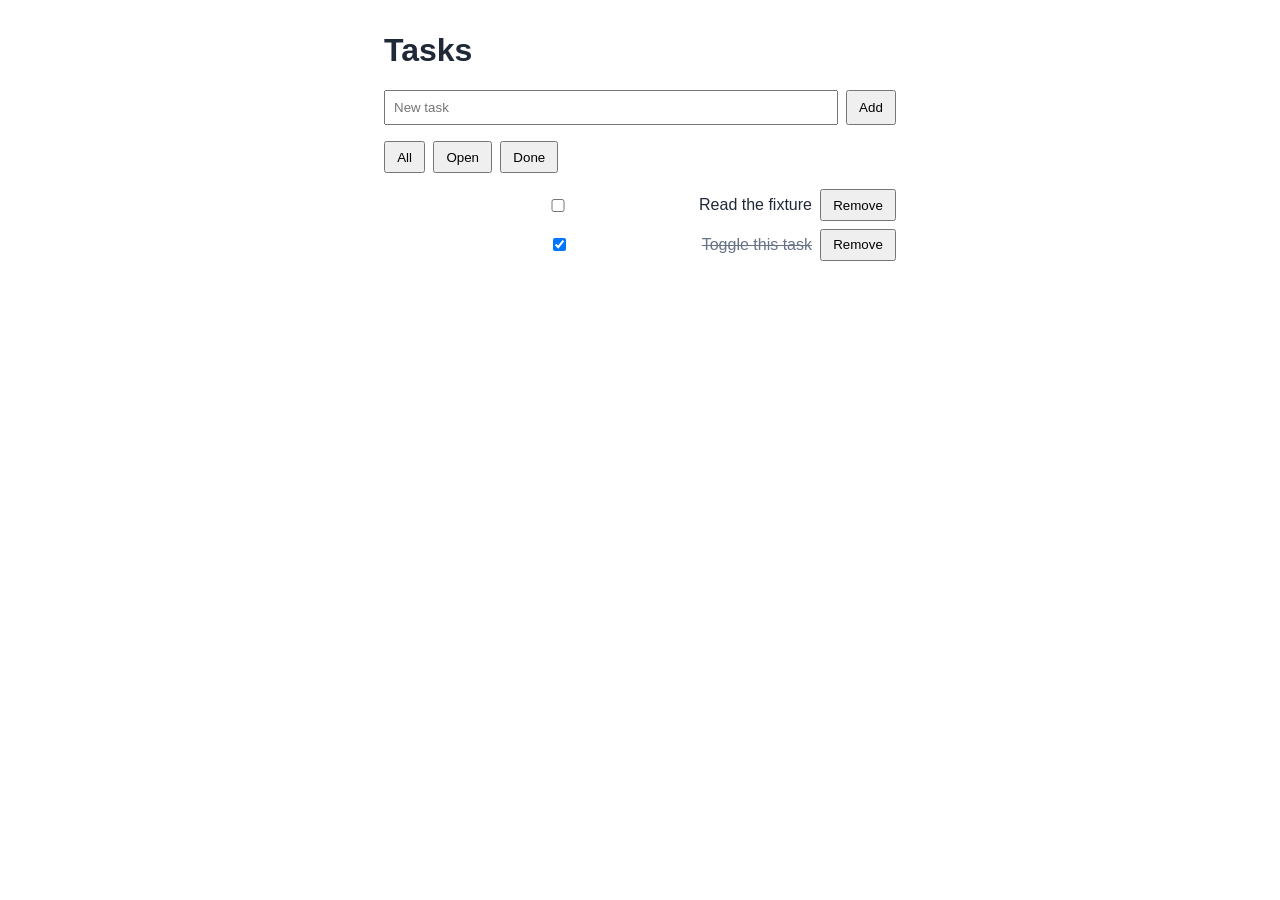
==== fixtures/task-list/index.html @ 4e22174f "Add deterministic browser fixtures and evidence docs Add deterministic browser fixtures and evidence" ====
<!doctype html><html><head><meta charset="utf-8"><title>Tasks</title><link rel="stylesheet" href="style.css"></head><body><main><h1>Tasks</h1><form id="task-form"><input id="new-task" required placeholder="New task"><button>Add</button></form><nav><button data-filter="all">All</button><button data-filter="open">Open</button><button data-filter="done">Done</button></nav><ul id="tasks"></ul></main><script src="app.js"></script></body></html>
---- fixtures/task-list/style.css ----
body{font:16px sans-serif;max-width:32rem;margin:2rem auto;padding:0 1rem;color:#202938}form,nav{display:flex;gap:.5rem;margin:1rem 0}input{flex:1;padding:.5rem}button{padding:.4rem .7rem}li{display:flex;gap:.5rem;align-items:center;margin:.5rem 0}.done span{text-decoration:line-through;color:#687386}.remove{margin-left:auto}
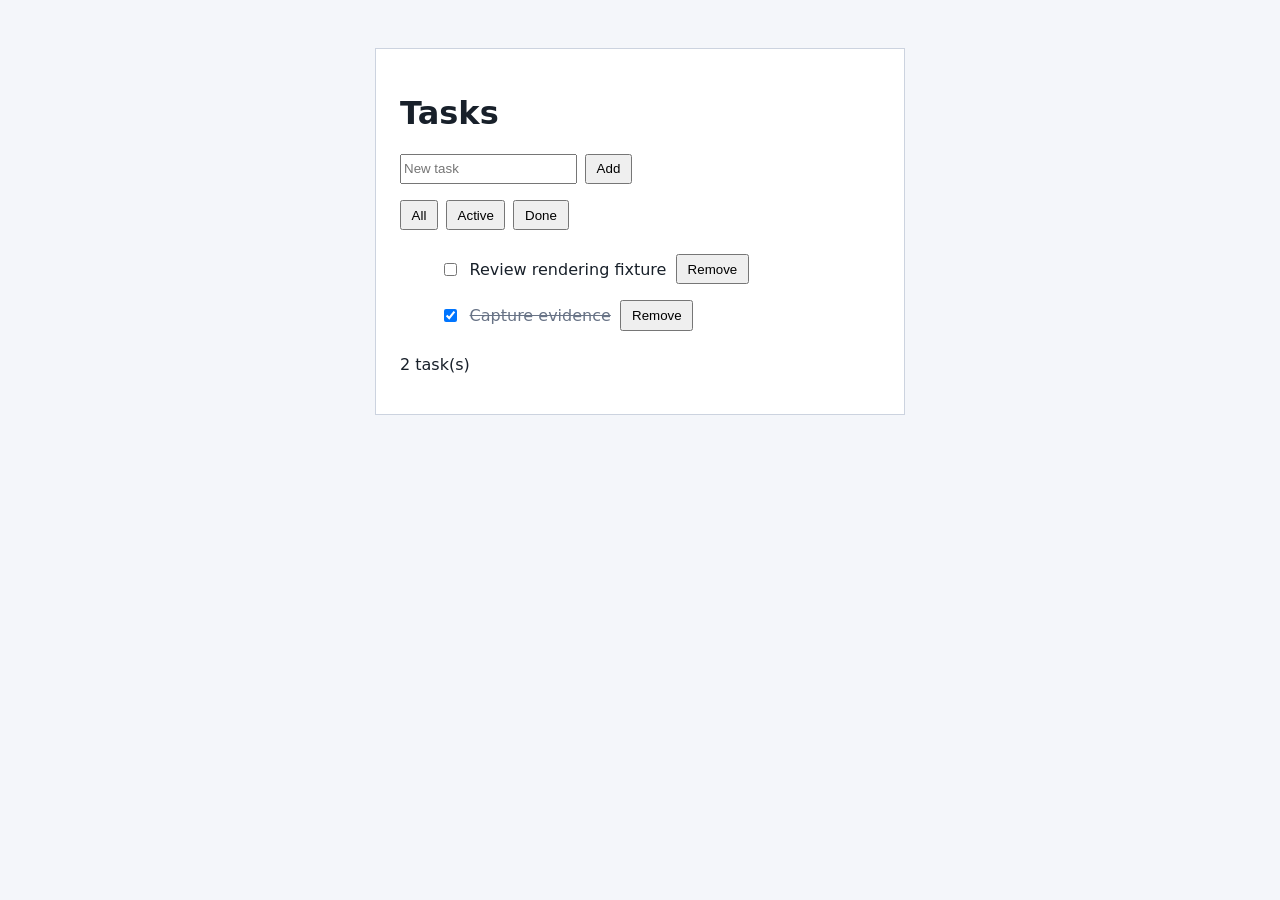
==== commit 0ae88c10: "Add rendering, task, and recovery fixtures Add rendering, task, and recovery fixtures  Document loca" ====
--- a/fixtures/task-list/index.html
+++ b/fixtures/task-list/index.html
@@ -1 +1 @@
-<!doctype html><html><head><meta charset="utf-8"><title>Tasks</title><link rel="stylesheet" href="style.css"></head><body><main><h1>Tasks</h1><form id="task-form"><input id="new-task" required placeholder="New task"><button>Add</button></form><nav><button data-filter="all">All</button><button data-filter="open">Open</button><button data-filter="done">Done</button></nav><ul id="tasks"></ul></main><script src="app.js"></script></body></html>
+<!doctype html><html lang="en"><head><meta charset="utf-8"><meta name="viewport" content="width=device-width"><title>Tasks</title><link rel="stylesheet" href="style.css"></head><body><main><h1>Tasks</h1><form id="task-form"><input id="task-input" required placeholder="New task"><button>Add</button></form><nav aria-label="filters"><button data-filter="all">All</button><button data-filter="active">Active</button><button data-filter="done">Done</button></nav><ul id="tasks"></ul><p id="status" role="status"></p></main><script src="app.js"></script></body></html>
--- a/fixtures/task-list/style.css
+++ b/fixtures/task-list/style.css
@@ -1 +1 @@
-body{font:16px sans-serif;max-width:32rem;margin:2rem auto;padding:0 1rem;color:#202938}form,nav{display:flex;gap:.5rem;margin:1rem 0}input{flex:1;padding:.5rem}button{padding:.4rem .7rem}li{display:flex;gap:.5rem;align-items:center;margin:.5rem 0}.done span{text-decoration:line-through;color:#687386}.remove{margin-left:auto}
+body{font:16px system-ui;background:#f4f6fa;color:#18202a}main{max-width:30rem;margin:3rem auto;padding:1.5rem;background:white;border:1px solid #ccd3df}form,nav{display:flex;gap:.5rem;margin-bottom:1rem}li{display:flex;gap:.6rem;align-items:center;padding:.5rem 0}.done{text-decoration:line-through;color:#687386}button{padding:.35rem .6rem}
